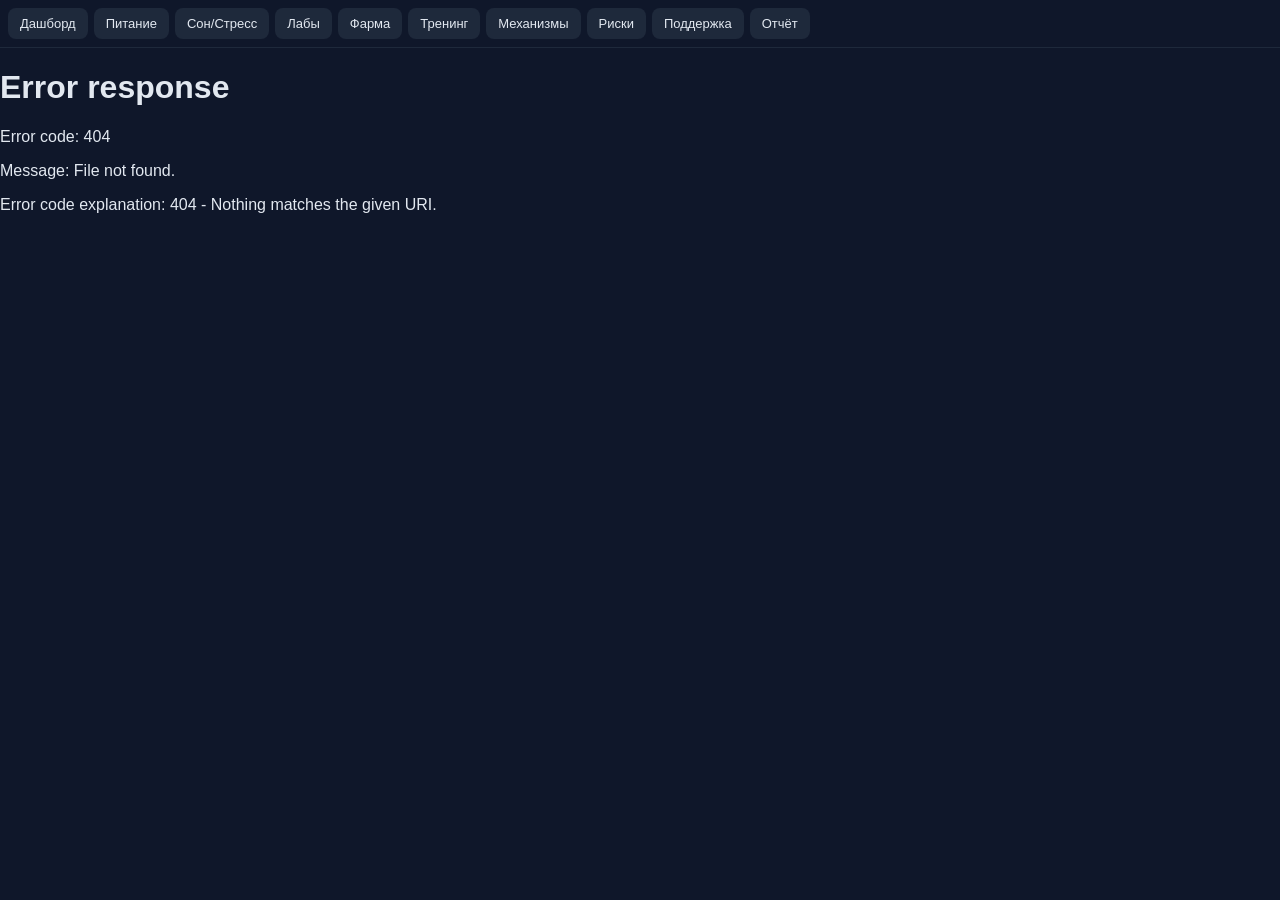
==== index.html @ edad447c "Add files via upload" ====
<!DOCTYPE html>
<html lang="ru">
<head>
  <meta charset="UTF-8" />
  <title>Health Engine</title>
  <meta name="viewport" content="width=device-width, initial-scale=1.0" />
  <link rel="stylesheet" href="./styles.css" />
  <script src="https://telegram.org/js/telegram-web-app.js"></script>
</head>
<body>

  <nav class="navbar">
    <button data-nav="dashboard">Дашборд</button>
    <button data-nav="nutrition">Питание</button>
    <button data-nav="sleep">Сон/Стресс</button>
    <button data-nav="labs">Лабы</button>
    <button data-nav="pharma">Фарма</button>
    <button data-nav="training">Тренинг</button>
    <button data-nav="mechanisms">Механизмы</button>
    <button data-nav="risks">Риски</button>
    <button data-nav="support">Поддержка</button>
    <button data-nav="reports">Отчёт</button>
  </nav>

  <div id="app-root"></div>

  <script src="./app.js"></script>
</body>
</html>
---- styles.css ----
body {
  margin: 0;
  padding: 0;
  background: #0f172a;
  color: #e2e8f0;
  font-family: -apple-system, BlinkMacSystemFont, "Segoe UI", Roboto, sans-serif;
}
.page { padding: 16px; }
.card { background: #1e293b; padding: 12px; border-radius: 10px; margin-bottom: 12px; }
.row { display: flex; justify-content: space-between; margin: 4px 0; }
.subtitle { color: #94a3b8; font-size: 13px; margin-bottom: 12px; }
.navbar { display: flex; overflow-x: auto; gap: 6px; padding: 8px; background: #0f172a; border-bottom: 1px solid #1e293b; }
.navbar button { background: #1e293b; border: none; padding: 8px 12px; border-radius: 8px; color: #e2e8f0; font-size: 13px; white-space: nowrap; }
.navbar button:hover { background: #334155; }
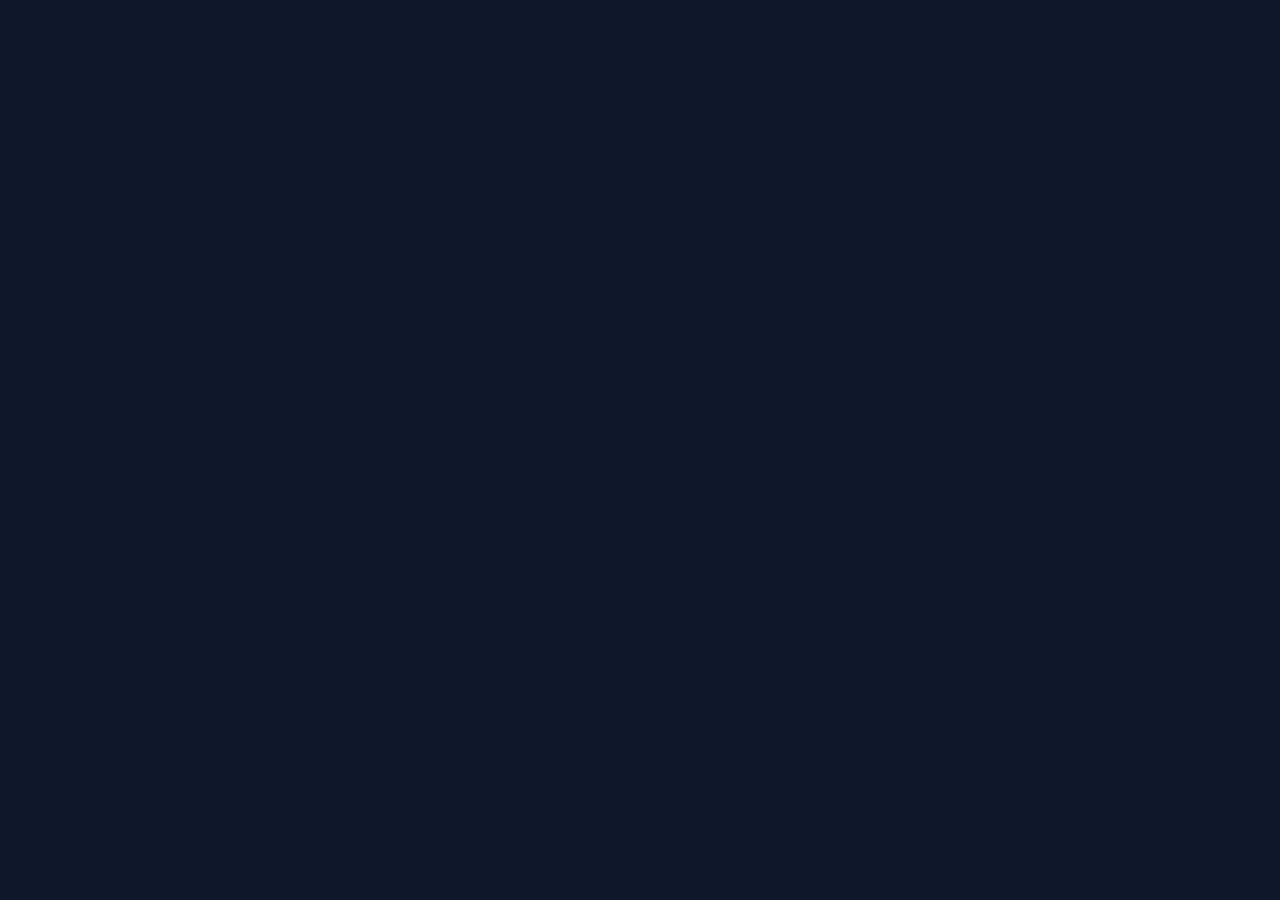
==== commit 7656bb2f: "Fix: rewrite index.html with correct scripts" ====
--- a/index.html
+++ b/index.html
@@ -1,30 +1,14 @@
-
 <!DOCTYPE html>
 <html lang="ru">
 <head>
   <meta charset="UTF-8" />
   <title>Health Engine</title>
-  <meta name="viewport" content="width=device-width, initial-scale=1.0" />
+  <meta name="viewport" content="width=device-width, initial-scale=1.0, maximum-scale=1.0, user-scalable=no" />
   <link rel="stylesheet" href="./styles.css" />
   <script src="https://telegram.org/js/telegram-web-app.js"></script>
 </head>
 <body>
-
-  <nav class="navbar">
-    <button data-nav="dashboard">Дашборд</button>
-    <button data-nav="nutrition">Питание</button>
-    <button data-nav="sleep">Сон/Стресс</button>
-    <button data-nav="labs">Лабы</button>
-    <button data-nav="pharma">Фарма</button>
-    <button data-nav="training">Тренинг</button>
-    <button data-nav="mechanisms">Механизмы</button>
-    <button data-nav="risks">Риски</button>
-    <button data-nav="support">Поддержка</button>
-    <button data-nav="reports">Отчёт</button>
-  </nav>
-
-  <div id="app-root"></div>
-
-  <script src="./app.js"></script>
+  <div id="app"></div>
+  <script src="./src/app.js"></script>
 </body>
 </html>
